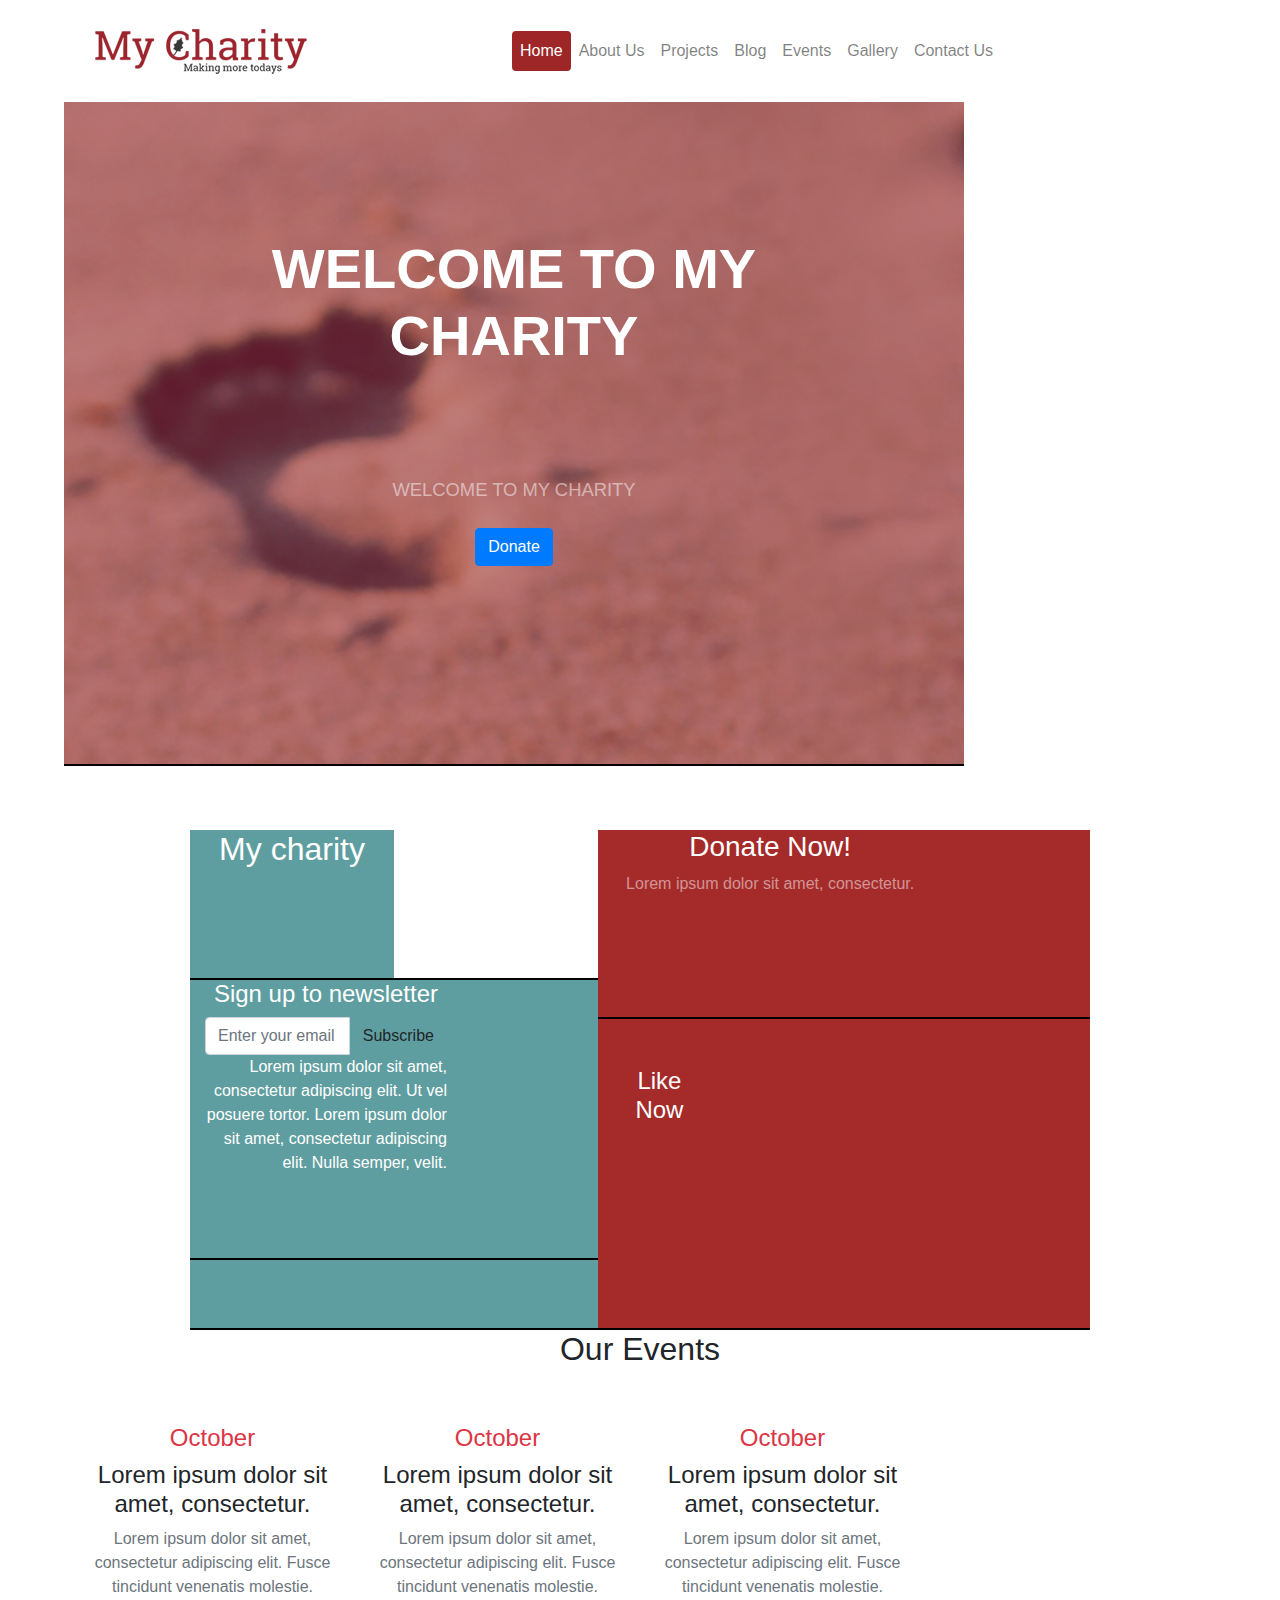
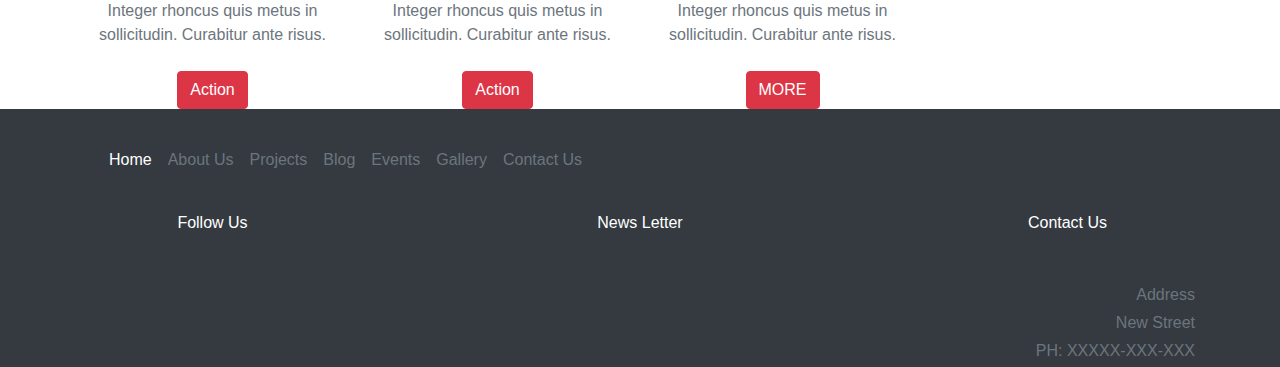
==== index.html @ cbb87736 "Se ajustan diseños en el index." ====
<!DOCTYPE html>
<html lang="en">

    <head>
        <meta charset="UTF-8">
        <meta name="viewport" content="width=device-width, initial-scale=1.0">
        <meta http-equiv="X-UA-Compatible" content="ie=edge">
        <meta http-equiv="X-UA-Compatible" content="IE=7">
        <meta name="description" content="This a Index page for the web and differtents devices">
        <meta name="author" content="Leonardo Fabián Hernández Peña">

        <title>My Charity</title>

        <!-- Google Fonts -->
        <link href="https://fonts.googleapis.com/css?family=Merriweather+Sans:400,700" rel="stylesheet">
        <link href='https://fonts.googleapis.com/css?family=Merriweather:400,300,300italic,400italic,700,700italic'
            rel='stylesheet' type='text/css'>

        <!--Estilos CSS-->
        <link rel="stylesheet" href="./css/styles.css">

        <!--Llamado a paquetes de Bootstrap-->
        <link rel="stylesheet" href="./css/bootstrap.css">
        <link rel="stylesheet" href="./css/bootstrap.min.css">


    </head>

    <body id="page-top">

        <!-- Navegación-->
        <nav class="navbar navbar-expand-lg navbar-light fixed-top py-3" style="background-color: white;" id="mainNav">
            <div class="container">
                <a href="##" class="navbar-brand js-scroll-trigger">
                    <img src="Images_web/logotipo.png" class="d-inline-block align-top">
                </a>
                <button class="navbar-toggler navbar-toggler-right" type="button" data-toggle="collapse"
                    data-target="#navbarResponsive" aria-controls="navbarResponsive" aria-expanded="false"
                    aria-label="Toggle navigation">
                    <span class="navbar-toggler-icon"></span>
                </button>
                <div class="collapse navbar-collapse" id="navbarResponsive">
                    <ul class="navbar-nav nav nav-pills mx-auto ">
                        <li class="nav-item pill-1">
                            <a href="##" class="nav-link js-scroll-trigger" data-toggle="tab">Home</a>
                        </li>
                        <li class="nav-item pill-2">
                            <a href="#Aboutus" class="nav-link js-scroll-trigger" data-toggle="tab">About Us</a>
                        </li>
                        <li class="nav-item pill-3">
                            <a href="" class="nav-link js-scroll-trigger" data-toggle="tab">Projects</a>
                        </li>
                        <li class="nav-item pill-4">
                            <a href="#Blog" class="nav-link js-scroll-trigger" data-toggle="tab">Blog</a>
                        </li>
                        <li class="nav-item pill-5">
                            <a href="#Events" class="nav-link js-scroll-trigger" data-toggle="tab">Events</a>
                        </li>
                        <li class="nav-item pill-6">
                            <a href="#Gallery" class="nav-link js-scroll-trigger" data-toggle="tab">Gallery</a>
                        </li>
                        <li class="nav-item pill-7">
                            <a href="#ContactUs" class="nav-link js-scroll-trigger" data-toggle="tab">Contact Us</a>
                        </li>
                    </ul>
                </div>
            </div>
        </nav>

        <!--Header de Bienvenida-->
        <header class="masthead content" style=" background-image: url(./Images_web/Foto_1.png); background-size: cover;">
            <div class="container h-100">
                <div class="row h-100 align-items-center justify-content-center text-center cont row-cont">
                    <div class="col-lg-10 ">
                        <h1 class="text-uppercase text-white font-weight-bold">Welcome to My Charity</h1>
                    </div>
                    <div class="col-lg-8 align-self-baseline">
                        <p class="text-white-50 mb-4 display-5">WELCOME TO MY CHARITY</p>
                        <a href="#services" class="btn btn-primary btn-xl js-scroll-trigger">Donate</a>
                    </div>
                </div>
            </div>
        </header>
        <!--Flex section-->
        <div class="content">
            <div class="content-left">
                <div class="cont row-cont">
                    <div class="text">
                        <h2 class="text-white mt-0">My charity</h2>
                    </div>
                    <div class="text justify-content-center text-center" style="background-color: white;">
                        <h3 class="text-white mt-0">
                            </h2>
                            <p class="text-white-50 mb-4">Lorem ipsum dolor sit amet, consectetur.</p>
                    </div>
                </div>
                <div class="cont">
                    <div class="col-lg-8 col-md-9 text-center">
                        <h3 class="text-white h4 mb-2">Sign up to newsletter</h2>
                            <div class="input-group">
                                <input type="email" class="form-control" placeholder="Enter your email">
                                <span class="input-group-btn">
                                    <button class="btn" type="submit">Subscribe</button>
                                </span>
                            </div>
                            <p class="text-right text-white">Lorem ipsum dolor sit amet, consectetur adipiscing elit. Ut
                                vel posuere tortor. Lorem ipsum dolor sit amet, consectetur adipiscing elit. Nulla
                                semper, velit.</p>
                    </div>
                </div>
                <div class="cont">

                </div>
            </div>
            <div class="content-right">
                <div class="cont">
                    <div class="text justify-content-center text-center">
                        <h3 class="text-white mt-0">Donate Now!</h2>
                            <p class="text-white-50 mb-4">Lorem ipsum dolor sit amet, consectetur.</p>
                    </div>
                </div>
                <div class="cont cont-2">
                    <div class="col-lg-3 col-md-6 text-center">
                        <div class="mt-5">
                            <h3 class="text-white h4 mb-2">Like Now</h3>
                        </div>
                    </div>
                </div>
            </div>
        </div>

        <!--Our Events-->
        <section class="page-section" id="events">
            <div class="container">
                <h2 class="text-center mt-0">Our Events</h2>
                <div class="row">
                    <div class="col-lg-3 col-md-6 text-center">
                        <div class="mt-5">

                            <h4 class="text-danger">October</h4>

                            <h5 class="h4 mb-2">Lorem ipsum dolor sit amet, consectetur.</h4>
                                <p class="text-muted mb-0">Lorem ipsum dolor sit amet, consectetur adipiscing elit.
                                    Fusce
                                    tincidunt venenatis molestie. Integer rhoncus quis metus in sollicitudin. Curabitur
                                    ante
                                    risus.</p>
                                <br>
                                <button type="button" class="btn btn-danger">Action</button>
                        </div>
                    </div>
                    <div class="col-lg-3 col-md-6 text center">
                        <div class="mt-5">

                            <h4 class="text-danger">October</h4>

                            <h5 class="h4 mb-2">Lorem ipsum dolor sit amet, consectetur.</h4>
                                <p class="text-muted mb-0">Lorem ipsum dolor sit amet, consectetur adipiscing elit.
                                    Fusce
                                    tincidunt venenatis molestie. Integer rhoncus quis metus in sollicitudin. Curabitur
                                    ante
                                    risus.</p>
                                <br>
                                <button type="button" class="btn btn-danger">Action</button>
                        </div>
                    </div>
                    <div class="col-lg-3 col-md-6 text center">
                        <div class="mt-5">

                            <h4 class="text-danger">October</h4>

                            <h5 class="h4 mb-2">Lorem ipsum dolor sit amet, consectetur.</h4>
                                <p class="text-muted mb-0">Lorem ipsum dolor sit amet, consectetur adipiscing elit.
                                    Fusce
                                    tincidunt venenatis molestie. Integer rhoncus quis metus in sollicitudin. Curabitur
                                    ante
                                    risus.</p>
                                <br>

                                <button type="button" class="btn btn-danger">MORE</button>
                        </div>
                    </div>
                </div>
        </section>

        <!--Footer section-->
        <footer class="bg-dark">
            <div class="container">
                <nav class="navbar navbar-expand-lg navbar-light py-3">
                    <ul class="navbar-nav">
                        <li class="nav-item">
                            <a href="#" class="nav-link text-center text-white">Home</a>
                        </li>
                        <li class="nav-item">
                            <a href="#" class="nav-link text-center text-muted">About Us</a>
                        </li>
                        <li class="nav-item">
                            <a href="#" class="nav-link text-muted">Projects</a>
                        </li>
                        <li class="nav-item">
                            <a href="#" class="nav-link text-muted">Blog</a>
                        </li>
                        <li class="nav-item">
                            <a href="#" class="nav-link text-muted">Events</a>
                        </li>
                        <li class="nav-item">
                            <a href="#" class="nav-link text-muted">Gallery</a>
                        </li>
                        <li class="nav-item">
                            <a href="#" class="nav-link text-muted">Contact Us</a>
                        </li>
                    </ul>
                    <hr class="divider my-4">
                </nav>
                <div class="row">
                    <div class="col-sm-3">
                        <div class="text-center text-white">Follow Us</div>

                    </div>
                    <div class="col-sm-6">
                        <div class="text-center text-white">News Letter</div>
                    </div>
                    <div class="col-sm-3">
                        <div class="text-center text-white text-right mb-5">Contact Us</div>
                        <p class="text-right text-muted mb-1">Address</p>
                        <p class="text-right text-muted mb-1">New Street</p>
                        <p class="text-right text-muted mb-1">PH: XXXXX-XXX-XXX</p>
                    </div>
                </div>
            </div>
        </footer>

        <!--Dependencias de Bootstrap en JavaScript-->
        <script src="/js/bootstrap.min.js"></script>
        <script src="/js/bootstrap.js"></script>
        <!--LLamado al Jquery-->
        <script src="/jquery/jquery-3.4.1.min.js"></script>
    </body>
</html>
---- css/styles.css ----
/* Estilos generales */
*{
    margin: 0px;
    padding: 0px;
}
/* Limpiando la pagina */
.clearfix{
    float:none;
    clear: both;
}



body {
    margin: 0;
    font-family: -apple-system, BlinkMacSystemFont, 'Segoe UI', Roboto, Oxygen, Ubuntu, Cantarell, 'Open Sans', 'Helvetica Neue', sans-serif;
    font-size: 1rem;
    font-weight: 400;
    line-height: 1.5;
    color: aliceblue;
}

/* Dar estilos al nav-bar */

.container {
    min-height: 60px;
}

ul .navbar-nav{
    padding: 0px auto;
}


.navbar-brand{
    padding: 0 10px;
}

.navbar-nav {
    padding: 15px;
    margin-right: 15px;
}

.nav-pills .pill-1 .nav-link:not(.active) {
    background-color: rgba(148, 14, 14, 0.9);
    color: white;
}

/* Estilos al Header de bienvenida */
header.masthead {
    margin: 5%;
    padding-top: 10rem;
    padding-bottom: calc(10rem - 72px);
    background: -webkit-gradient(linear, left top, left bottom, from(rgba(92, 77, 66, 0.8)), to(rgba(92, 77, 66, 0.8))), url("../Images_web/Foto_1.png");
    background: linear-gradient(to bottom, rgba(92, 77, 66, 0.8) 0%, rgba(92, 77, 66, 0.8) 100%), url("../Images_web/Foto_1.png");
    background-position: center;
    background-repeat: no-repeat;
    background-attachment: scroll;
    background-size: cover;
}

header .masthead h1 {
    font-size: 2.25rem;
}

@media (min-width: 992px) {
    header.masthead {
        height: 78vh;
        min-height: 30rem;
        padding-top: 72px;
        padding-bottom: 0;
    }

    header.masthead p {
        font-size: 1.15rem;
    }

    header.masthead h1 {
        font-size: 3rem;
    }
}

@media (min-width: 1200px) {
    header.masthead h1 {
        font-size: 3.5rem;
    }
}



.content {
    display: flex;
    flex-direction: row;
    height: 500px;
    width: 900px;
    margin: 0 auto;
}

.content-left {
    flex-grow: 2;
    background-color: cadetblue;
    display: flex;
    flex-direction: column;
    flex-basis: 0;
}

.content-right {
    flex-grow: 1;
    background-color: brown;
    display: flex;
    flex-direction: column;
}

.cont {
    border-bottom: 2px solid #000;
    flex-grow: 1;
}

.cont-2 {
    flex-grow: 2;
}

.row-cont {
    display: flex;
    flex-direction: row;
}

.text {
    width: 70%;
    /* background-color: rgba(255, 255, 255, .6); */
    text-align: center;
}
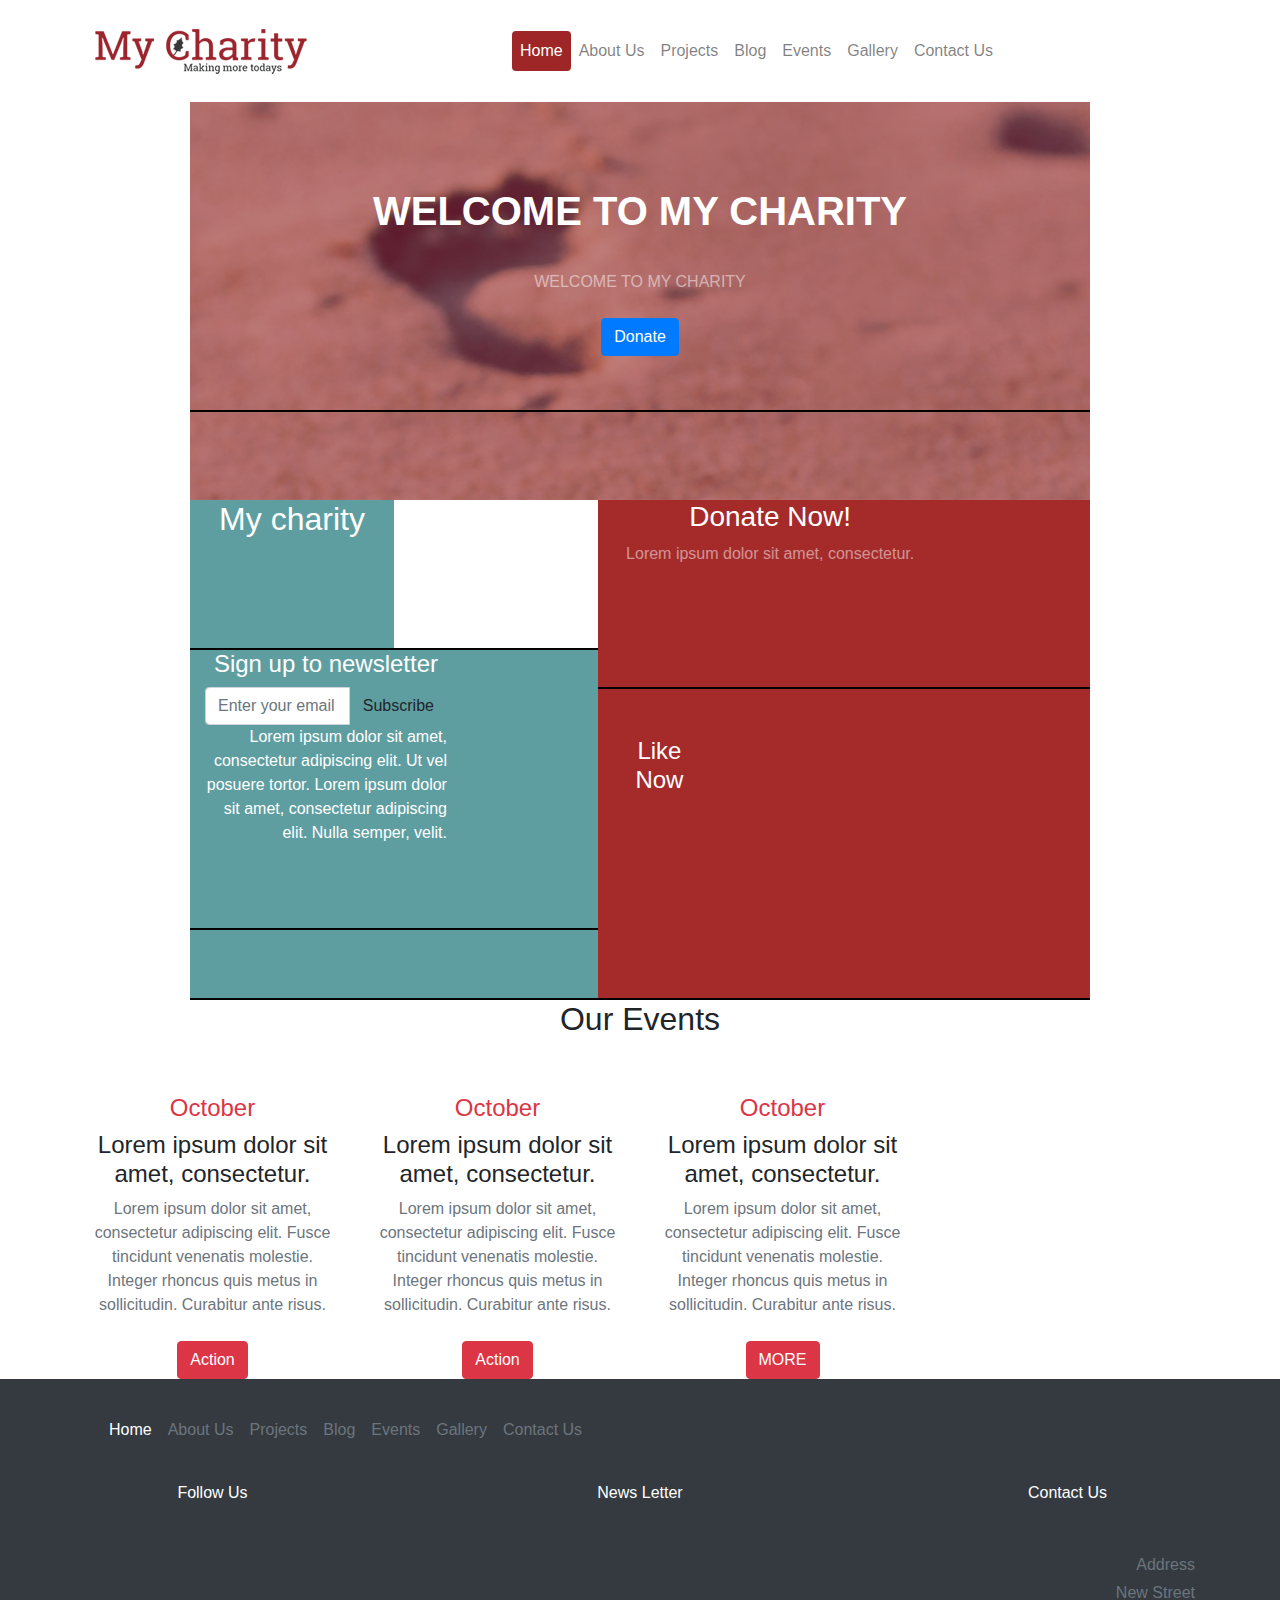
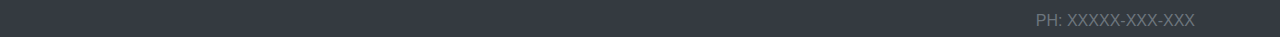
==== commit 815bdab2: "Se corrijen llamados a librerias" ====
--- a/index.html
+++ b/index.html
@@ -231,9 +231,9 @@
         </footer>
 
         <!--Dependencias de Bootstrap en JavaScript-->
-        <script src="/js/bootstrap.min.js"></script>
-        <script src="/js/bootstrap.js"></script>
+        <script src="./js/bootstrap.js"></script>
+        <script src="./js/bootstrap.min.js"></script>
         <!--LLamado al Jquery-->
-        <script src="/jquery/jquery-3.4.1.min.js"></script>
+        <script src="./jquery/jquery-3.4.1.min.js"></script>
     </body>
 </html>--- a/css/styles.css
+++ b/css/styles.css
@@ -47,7 +47,7 @@
 
 /* Estilos al Header de bienvenida */
 header.masthead {
-    margin: 5%;
+
     padding-top: 10rem;
     padding-bottom: calc(10rem - 72px);
     background: -webkit-gradient(linear, left top, left bottom, from(rgba(92, 77, 66, 0.8)), to(rgba(92, 77, 66, 0.8))), url("../Images_web/Foto_1.png");
@@ -62,30 +62,9 @@
     font-size: 2.25rem;
 }
 
-@media (min-width: 992px) {
-    header.masthead {
-        height: 78vh;
-        min-height: 30rem;
-        padding-top: 72px;
-        padding-bottom: 0;
-    }
-
-    header.masthead p {
-        font-size: 1.15rem;
-    }
-
-    header.masthead h1 {
-        font-size: 3rem;
-    }
-}
-
-@media (min-width: 1200px) {
-    header.masthead h1 {
-        font-size: 3.5rem;
-    }
-}
 
 
+/* Estilos de Grilla */
 
 .content {
     display: flex;
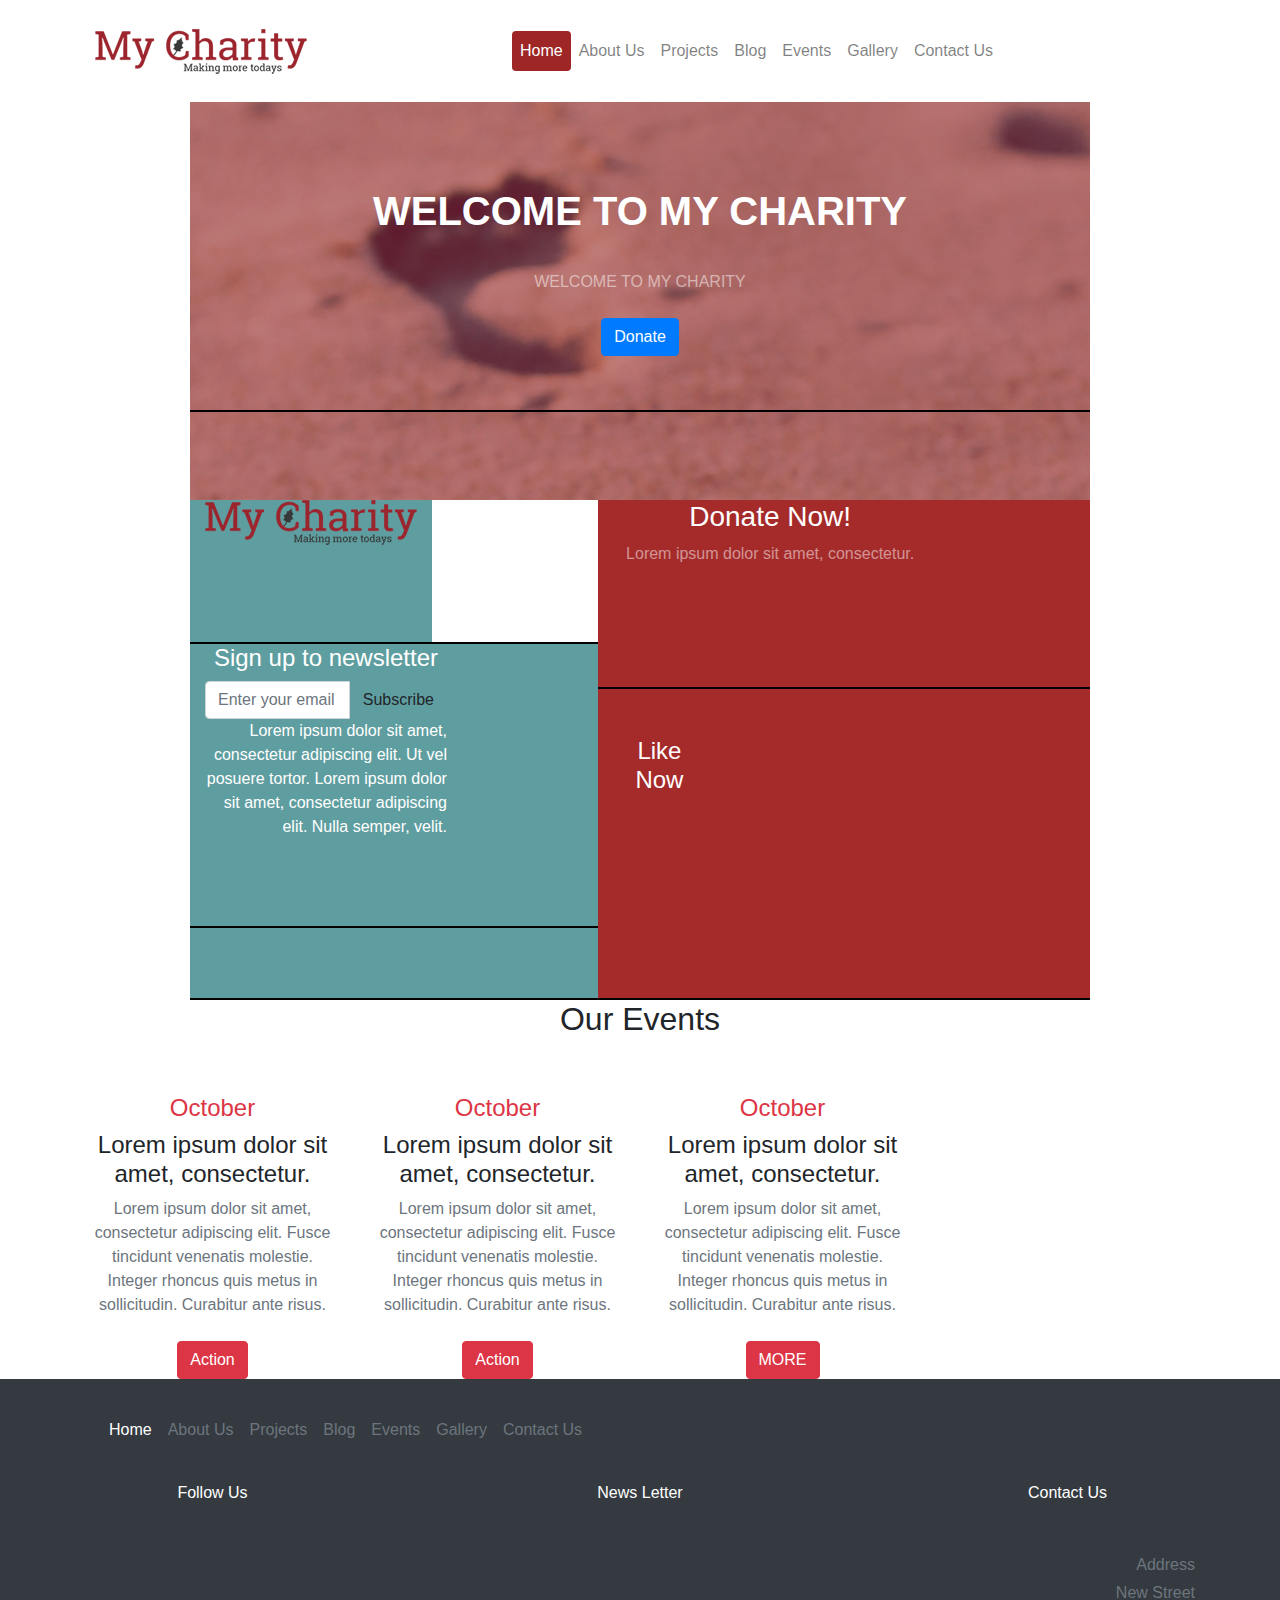
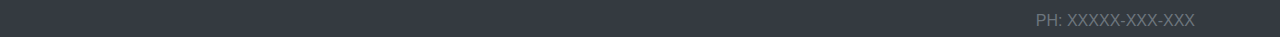
==== commit 84134339: "Se realizan modificaciones" ====
--- a/index.html
+++ b/index.html
@@ -10,6 +10,10 @@
         <meta name="author" content="Leonardo Fabián Hernández Peña">
 
         <title>My Charity</title>
+
+         <!--LLamado al Jquery-->
+         <script src="./jquery/jquery-3.4.1.js"></script>
+         <script src="./jquery/jquery-3.4.1.min.js"></script>
 
         <!-- Google Fonts -->
         <link href="https://fonts.googleapis.com/css?family=Merriweather+Sans:400,700" rel="stylesheet">
@@ -86,10 +90,11 @@
             <div class="content-left">
                 <div class="cont row-cont">
                     <div class="text">
-                        <h2 class="text-white mt-0">My charity</h2>
+                        <a href="##" class="col-lg-3 col-md-6"><img src="Images_web/logotipo.png"
+                                class="d-inline-block align-top"></a>
                     </div>
                     <div class="text justify-content-center text-center" style="background-color: white;">
-                        <h3 class="text-white mt-0">
+                       
                             </h2>
                             <p class="text-white-50 mb-4">Lorem ipsum dolor sit amet, consectetur.</p>
                     </div>
@@ -233,7 +238,6 @@
         <!--Dependencias de Bootstrap en JavaScript-->
         <script src="./js/bootstrap.js"></script>
         <script src="./js/bootstrap.min.js"></script>
-        <!--LLamado al Jquery-->
-        <script src="./jquery/jquery-3.4.1.min.js"></script>
+       
     </body>
 </html>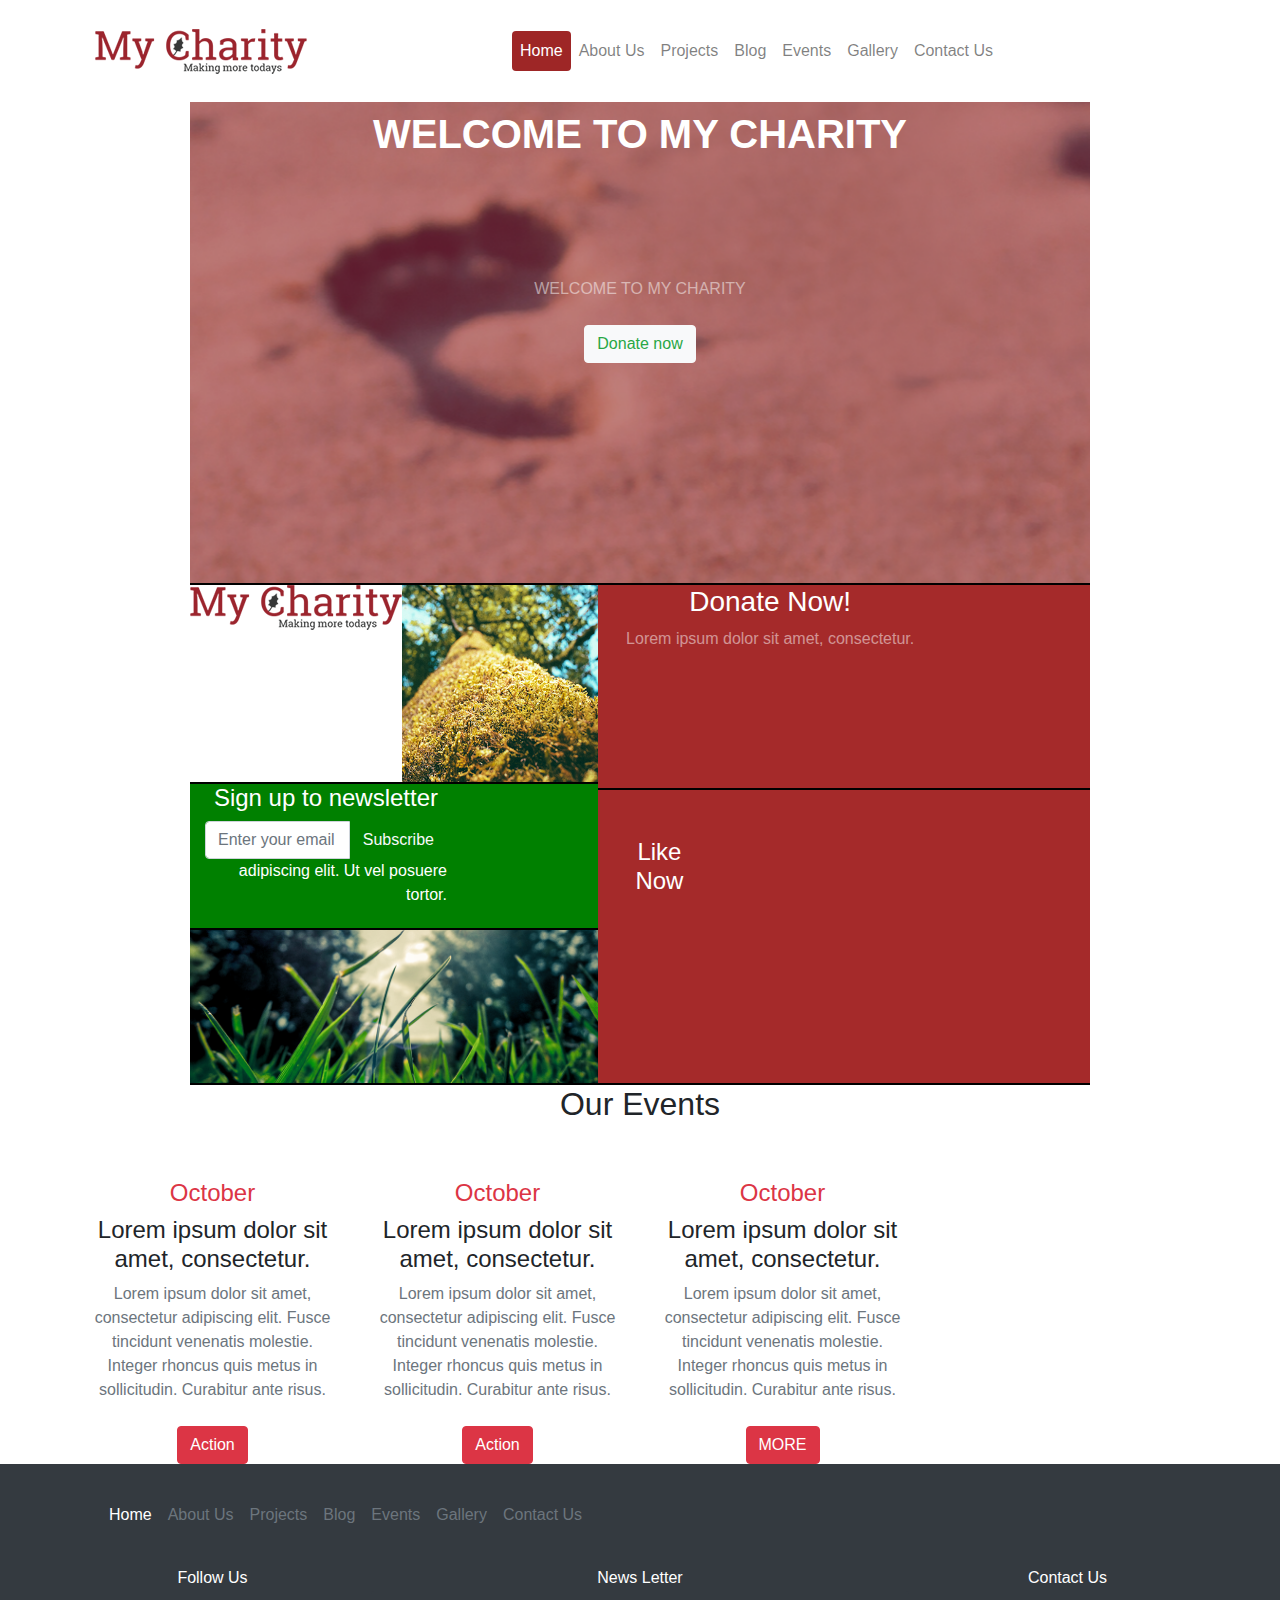
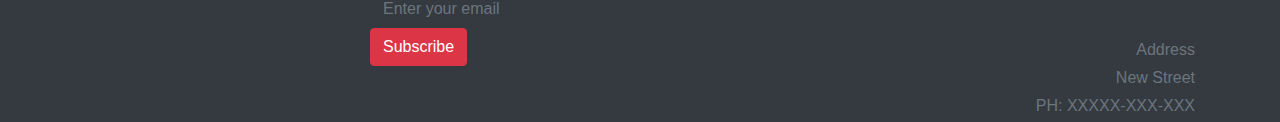
==== commit a18a6217: "Se realiza una página web responsive" ====
--- a/index.html
+++ b/index.html
@@ -11,9 +11,9 @@
 
         <title>My Charity</title>
 
-         <!--LLamado al Jquery-->
-         <script src="./jquery/jquery-3.4.1.js"></script>
-         <script src="./jquery/jquery-3.4.1.min.js"></script>
+        <!--LLamado al Jquery-->
+        <script src="./jquery/jquery-3.4.1.js"></script>
+        <script src="./jquery/jquery-3.4.1.min.js"></script>
 
         <!-- Google Fonts -->
         <link href="https://fonts.googleapis.com/css?family=Merriweather+Sans:400,700" rel="stylesheet">
@@ -72,7 +72,8 @@
         </nav>
 
         <!--Header de Bienvenida-->
-        <header class="masthead content" style=" background-image: url(./Images_web/Foto_1.png); background-size: cover;">
+        <header class="masthead content" style="background-image: url(./Images_web/Foto_1.png);
+    background-size: cover;">
             <div class="container h-100">
                 <div class="row h-100 align-items-center justify-content-center text-center cont row-cont">
                     <div class="col-lg-10 ">
@@ -80,7 +81,7 @@
                     </div>
                     <div class="col-lg-8 align-self-baseline">
                         <p class="text-white-50 mb-4 display-5">WELCOME TO MY CHARITY</p>
-                        <a href="#services" class="btn btn-primary btn-xl js-scroll-trigger">Donate</a>
+                        <a href="#services" class="btn btn-light btn-xl js-scroll-trigger text-success">Donate now</a>
                     </div>
                 </div>
             </div>
@@ -89,32 +90,28 @@
         <div class="content">
             <div class="content-left">
                 <div class="cont row-cont">
-                    <div class="text">
-                        <a href="##" class="col-lg-3 col-md-6"><img src="Images_web/logotipo.png"
-                                class="d-inline-block align-top"></a>
+                    <div class="text" style="background: white">
+                       <img src="./Images_web/logotipo.png" alt="">
                     </div>
                     <div class="text justify-content-center text-center" style="background-color: white;">
-                       
+                       <img src="./Images_web/Foto_2.png" height="100%" width="100%" alt="Foto 2">
                             </h2>
-                            <p class="text-white-50 mb-4">Lorem ipsum dolor sit amet, consectetur.</p>
                     </div>
                 </div>
                 <div class="cont">
-                    <div class="col-lg-8 col-md-9 text-center">
+                    <div class="col-lg-8 col-md-9 text-center" style="background: green">
                         <h3 class="text-white h4 mb-2">Sign up to newsletter</h2>
                             <div class="input-group">
                                 <input type="email" class="form-control" placeholder="Enter your email">
                                 <span class="input-group-btn">
-                                    <button class="btn" type="submit">Subscribe</button>
+                                    <button class="btn text-light" type="submit">Subscribe</button>
                                 </span>
+                                <p class="text-right text-white">adipiscing elit. Ut vel posuere tortor.</p>
                             </div>
-                            <p class="text-right text-white">Lorem ipsum dolor sit amet, consectetur adipiscing elit. Ut
-                                vel posuere tortor. Lorem ipsum dolor sit amet, consectetur adipiscing elit. Nulla
-                                semper, velit.</p>
                     </div>
                 </div>
                 <div class="cont">
-
+                    <img src="./Images_web/Foto_4.png" style="height: 100%; width: 100%"  alt="" srcset="">
                 </div>
             </div>
             <div class="content-right">
@@ -127,7 +124,11 @@
                 <div class="cont cont-2">
                     <div class="col-lg-3 col-md-6 text-center">
                         <div class="mt-5">
-                            <h3 class="text-white h4 mb-2">Like Now</h3>
+                            <div class="mt-6">  
+                                 <h3 class="text-white h4 mb-2" style="height: 10px; width:10pxs">Like Now</h3>
+                            </div>
+                            
+                           
                         </div>
                     </div>
                 </div>
@@ -224,6 +225,10 @@
                     </div>
                     <div class="col-sm-6">
                         <div class="text-center text-white">News Letter</div>
+                         <input type="email" class="form-control btn-dark" placeholder="Enter your email">
+                         <span class="input-group-btn">
+                             <button class="btn btn-danger" type="submit">Subscribe</button>
+                         </span>
                     </div>
                     <div class="col-sm-3">
                         <div class="text-center text-white text-right mb-5">Contact Us</div>
@@ -235,9 +240,8 @@
             </div>
         </footer>
 
-        <!--Dependencias de Bootstrap en JavaScript-->
-        <script src="./js/bootstrap.js"></script>
-        <script src="./js/bootstrap.min.js"></script>
-       
+        
+
     </body>
+
 </html>--- a/css/styles.css
+++ b/css/styles.css
@@ -8,8 +8,6 @@
     float:none;
     clear: both;
 }
-
-
 
 body {
     margin: 0;
@@ -30,7 +28,6 @@
     padding: 0px auto;
 }
 
-
 .navbar-brand{
     padding: 0 10px;
 }
@@ -44,28 +41,26 @@
     background-color: rgba(148, 14, 14, 0.9);
     color: white;
 }
-
+ 
+.col-lg-8 a .btn-primary {
+    color: #fff;
+    background-color: white;
+    border-color: white;
+}
 /* Estilos al Header de bienvenida */
 header.masthead {
-
-    padding-top: 10rem;
-    padding-bottom: calc(10rem - 72px);
-    background: -webkit-gradient(linear, left top, left bottom, from(rgba(92, 77, 66, 0.8)), to(rgba(92, 77, 66, 0.8))), url("../Images_web/Foto_1.png");
-    background: linear-gradient(to bottom, rgba(92, 77, 66, 0.8) 0%, rgba(92, 77, 66, 0.8) 100%), url("../Images_web/Foto_1.png");
-    background-position: center;
-    background-repeat: no-repeat;
-    background-attachment: scroll;
-    background-size: cover;
+     height: 65vh;
+     min-height: 300px;
+     background: no-repeat center scroll;
+     background-size: 450px;
+     background-color: black;
 }
 
 header .masthead h1 {
     font-size: 2.25rem;
 }
 
-
-
-/* Estilos de Grilla */
-
+/* estilos de grilla */
 .content {
     display: flex;
     flex-direction: row;
@@ -76,7 +71,7 @@
 
 .content-left {
     flex-grow: 2;
-    background-color: cadetblue;
+    background-color: green;
     display: flex;
     flex-direction: column;
     flex-basis: 0;
@@ -105,6 +100,5 @@
 
 .text {
     width: 70%;
-    /* background-color: rgba(255, 255, 255, .6); */
     text-align: center;
 }
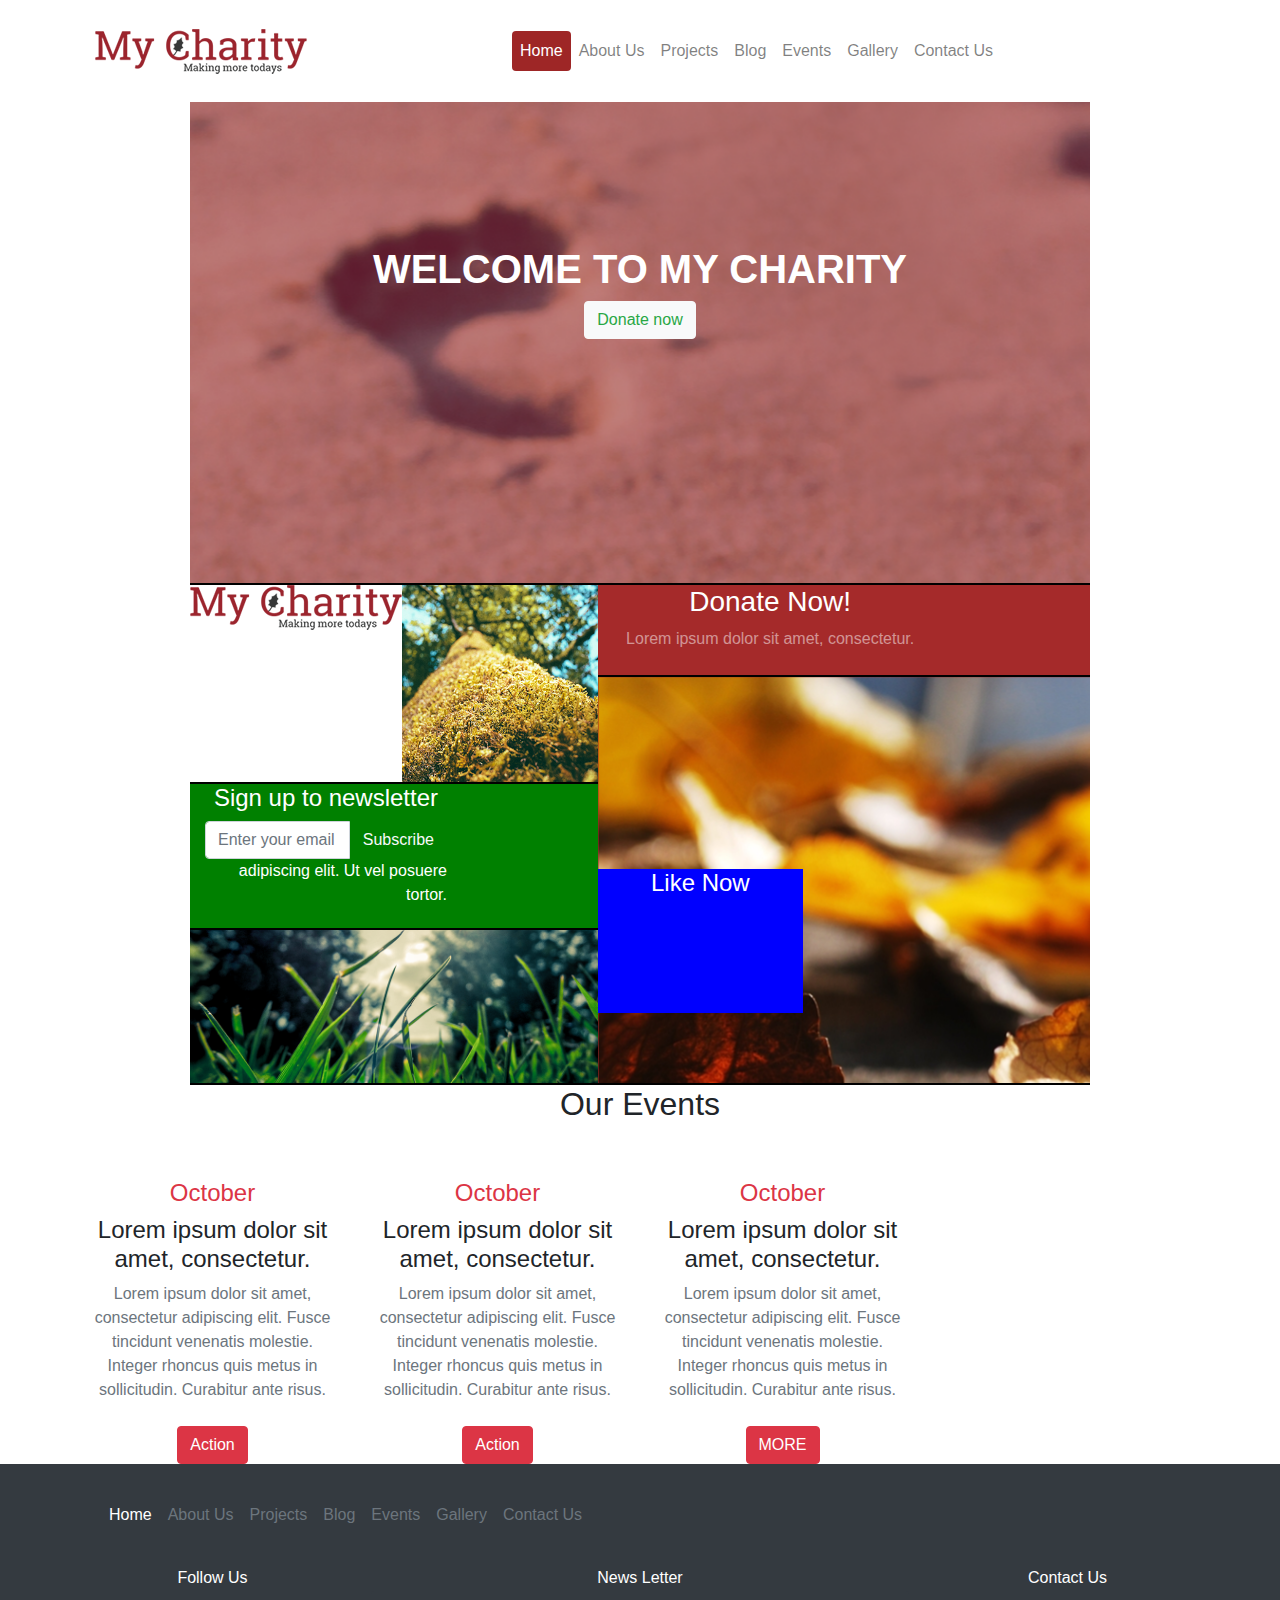
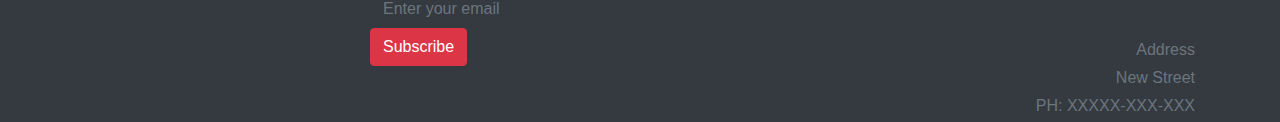
==== commit 7fe3bf80: "Se corrijen estilos y se anexan detalles de maquetación" ====
--- a/index.html
+++ b/index.html
@@ -77,10 +77,10 @@
             <div class="container h-100">
                 <div class="row h-100 align-items-center justify-content-center text-center cont row-cont">
                     <div class="col-lg-10 ">
+                        
+                    </div>
+                    <div class="col-lg-8 align-self-baseline">
                         <h1 class="text-uppercase text-white font-weight-bold">Welcome to My Charity</h1>
-                    </div>
-                    <div class="col-lg-8 align-self-baseline">
-                        <p class="text-white-50 mb-4 display-5">WELCOME TO MY CHARITY</p>
                         <a href="#services" class="btn btn-light btn-xl js-scroll-trigger text-success">Donate now</a>
                     </div>
                 </div>
@@ -91,11 +91,11 @@
             <div class="content-left">
                 <div class="cont row-cont">
                     <div class="text" style="background: white">
-                       <img src="./Images_web/logotipo.png" alt="">
+                        <img src="./Images_web/logotipo.png" alt="">
                     </div>
                     <div class="text justify-content-center text-center" style="background-color: white;">
-                       <img src="./Images_web/Foto_2.png" height="100%" width="100%" alt="Foto 2">
-                            </h2>
+                        <img src="Images_web/Foto_2.png" height="100%" width="100%" alt="Foto 2">
+                        </h2>
                     </div>
                 </div>
                 <div class="cont">
@@ -111,7 +111,9 @@
                     </div>
                 </div>
                 <div class="cont">
-                    <img src="./Images_web/Foto_4.png" style="height: 100%; width: 100%"  alt="" srcset="">
+
+                    <img src="Images_web/Foto_4.png" style="height: 100%; width: 100%" alt="" srcset="">
+
                 </div>
             </div>
             <div class="content-right">
@@ -121,15 +123,14 @@
                             <p class="text-white-50 mb-4">Lorem ipsum dolor sit amet, consectetur.</p>
                     </div>
                 </div>
-                <div class="cont cont-2">
-                    <div class="col-lg-3 col-md-6 text-center">
-                        <div class="mt-5">
-                            <div class="mt-6">  
-                                 <h3 class="text-white h4 mb-2" style="height: 10px; width:10pxs">Like Now</h3>
-                            </div>
-                            
-                           
-                        </div>
+                <div class="cont cont-2"
+                    style="background-image: url(Images_web/Foto_3.png); height: 100%; width: 100%;">
+                    <div class="text justify-content-center">
+
+                        <h3 class="text-white h4 mb-2 text-center"
+                            style="position:absolute; background: blue; margin-top: 15%; height: 16%; width: 16%;">Like
+                            Now
+                        </h3>
                     </div>
                 </div>
             </div>
@@ -225,10 +226,10 @@
                     </div>
                     <div class="col-sm-6">
                         <div class="text-center text-white">News Letter</div>
-                         <input type="email" class="form-control btn-dark" placeholder="Enter your email">
-                         <span class="input-group-btn">
-                             <button class="btn btn-danger" type="submit">Subscribe</button>
-                         </span>
+                        <input type="email" class="form-control btn-dark" placeholder="Enter your email">
+                        <span class="input-group-btn">
+                            <button class="btn btn-danger" type="submit">Subscribe</button>
+                        </span>
                     </div>
                     <div class="col-sm-3">
                         <div class="text-center text-white text-right mb-5">Contact Us</div>
@@ -240,7 +241,7 @@
             </div>
         </footer>
 
-        
+
 
     </body>
 
--- a/css/styles.css
+++ b/css/styles.css
@@ -102,3 +102,11 @@
     width: 70%;
     text-align: center;
 }
+
+h3 .text-white .h4{
+   position:absolute;
+   background: blue;
+   margin-top: 15%;
+   height: 16%;
+   width: 16%;
+}
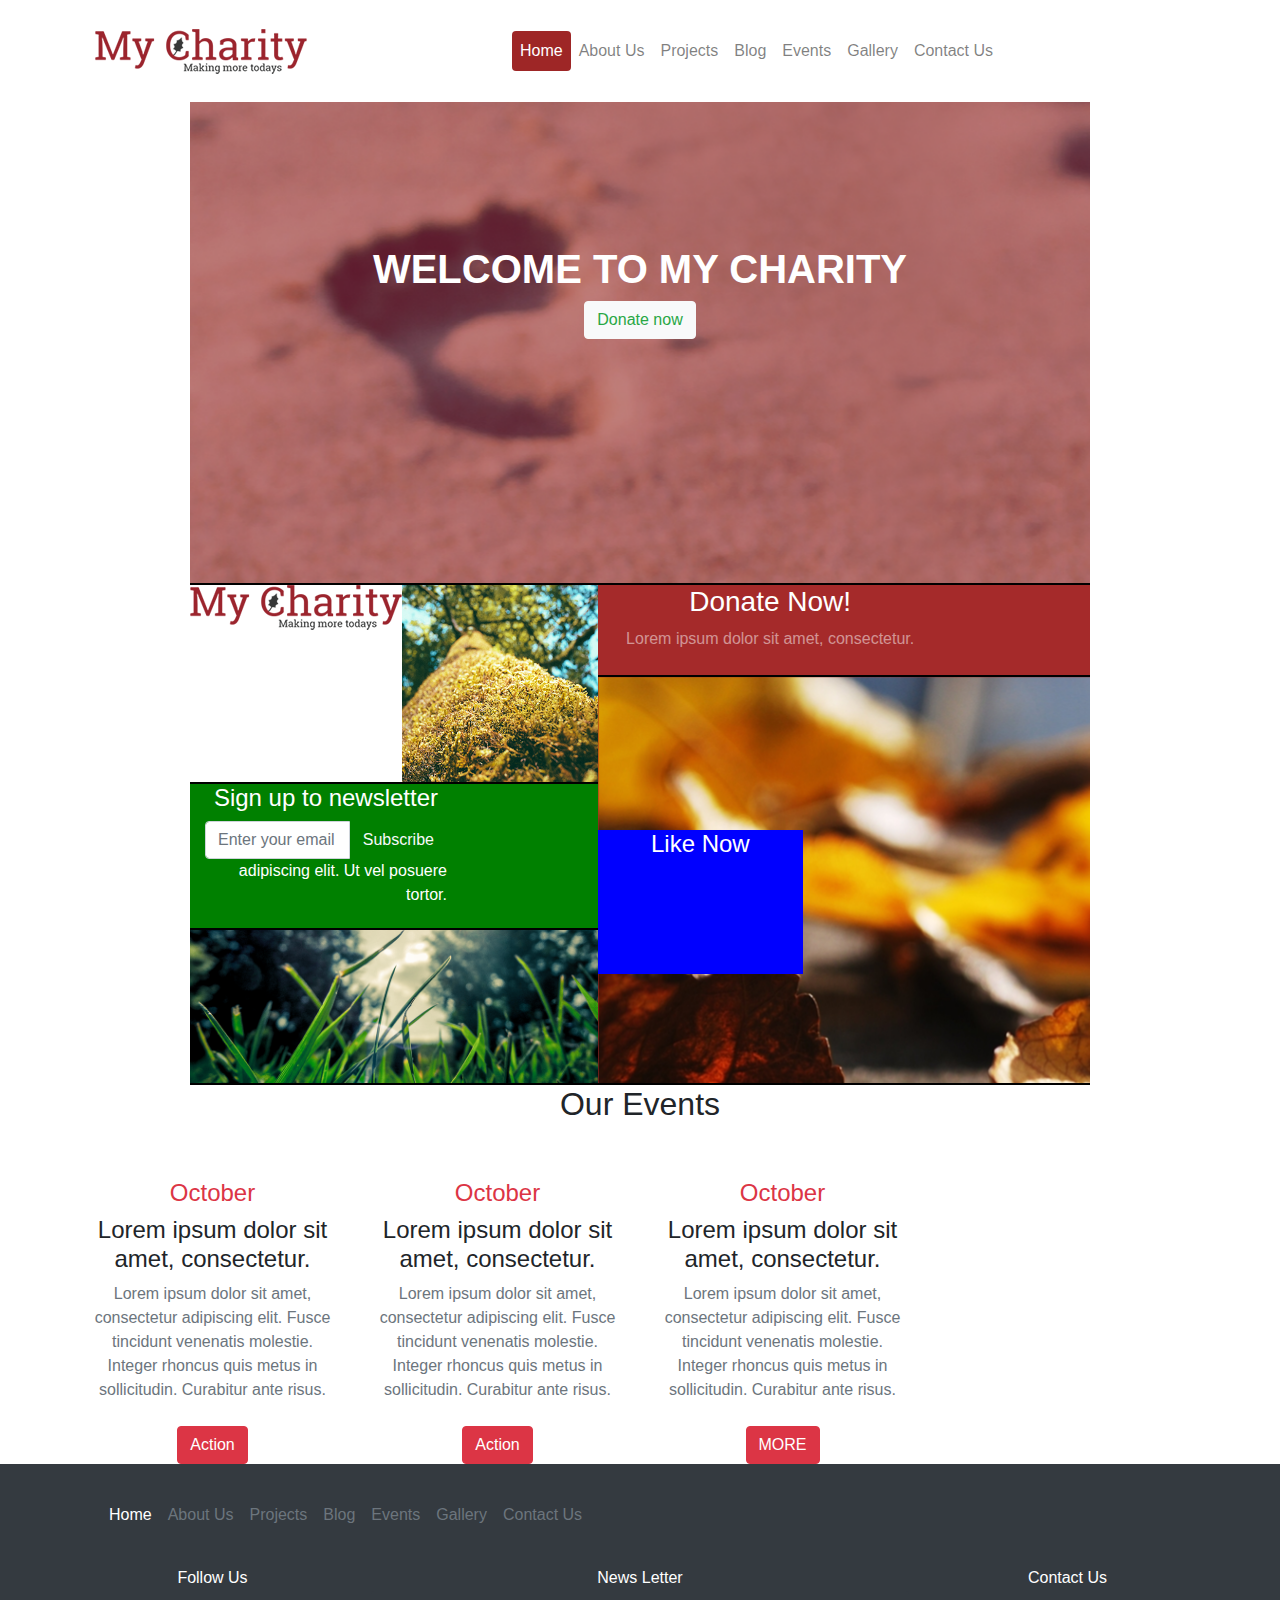
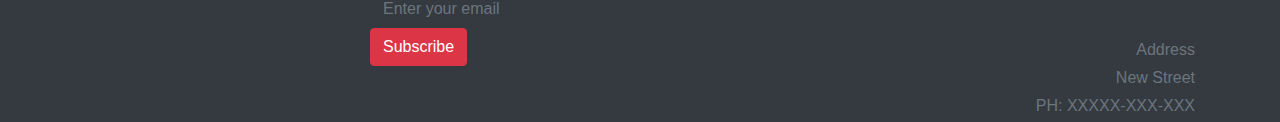
==== commit e7bee06d: "detalles responsive" ====
--- a/index.html
+++ b/index.html
@@ -128,7 +128,7 @@
                     <div class="text justify-content-center">
 
                         <h3 class="text-white h4 mb-2 text-center"
-                            style="position:absolute; background: blue; margin-top: 15%; height: 16%; width: 16%;">Like
+                            style="position:absolute; background: blue; margin-top: 12%; height: 16%; width: 16%;">Like
                             Now
                         </h3>
                     </div>
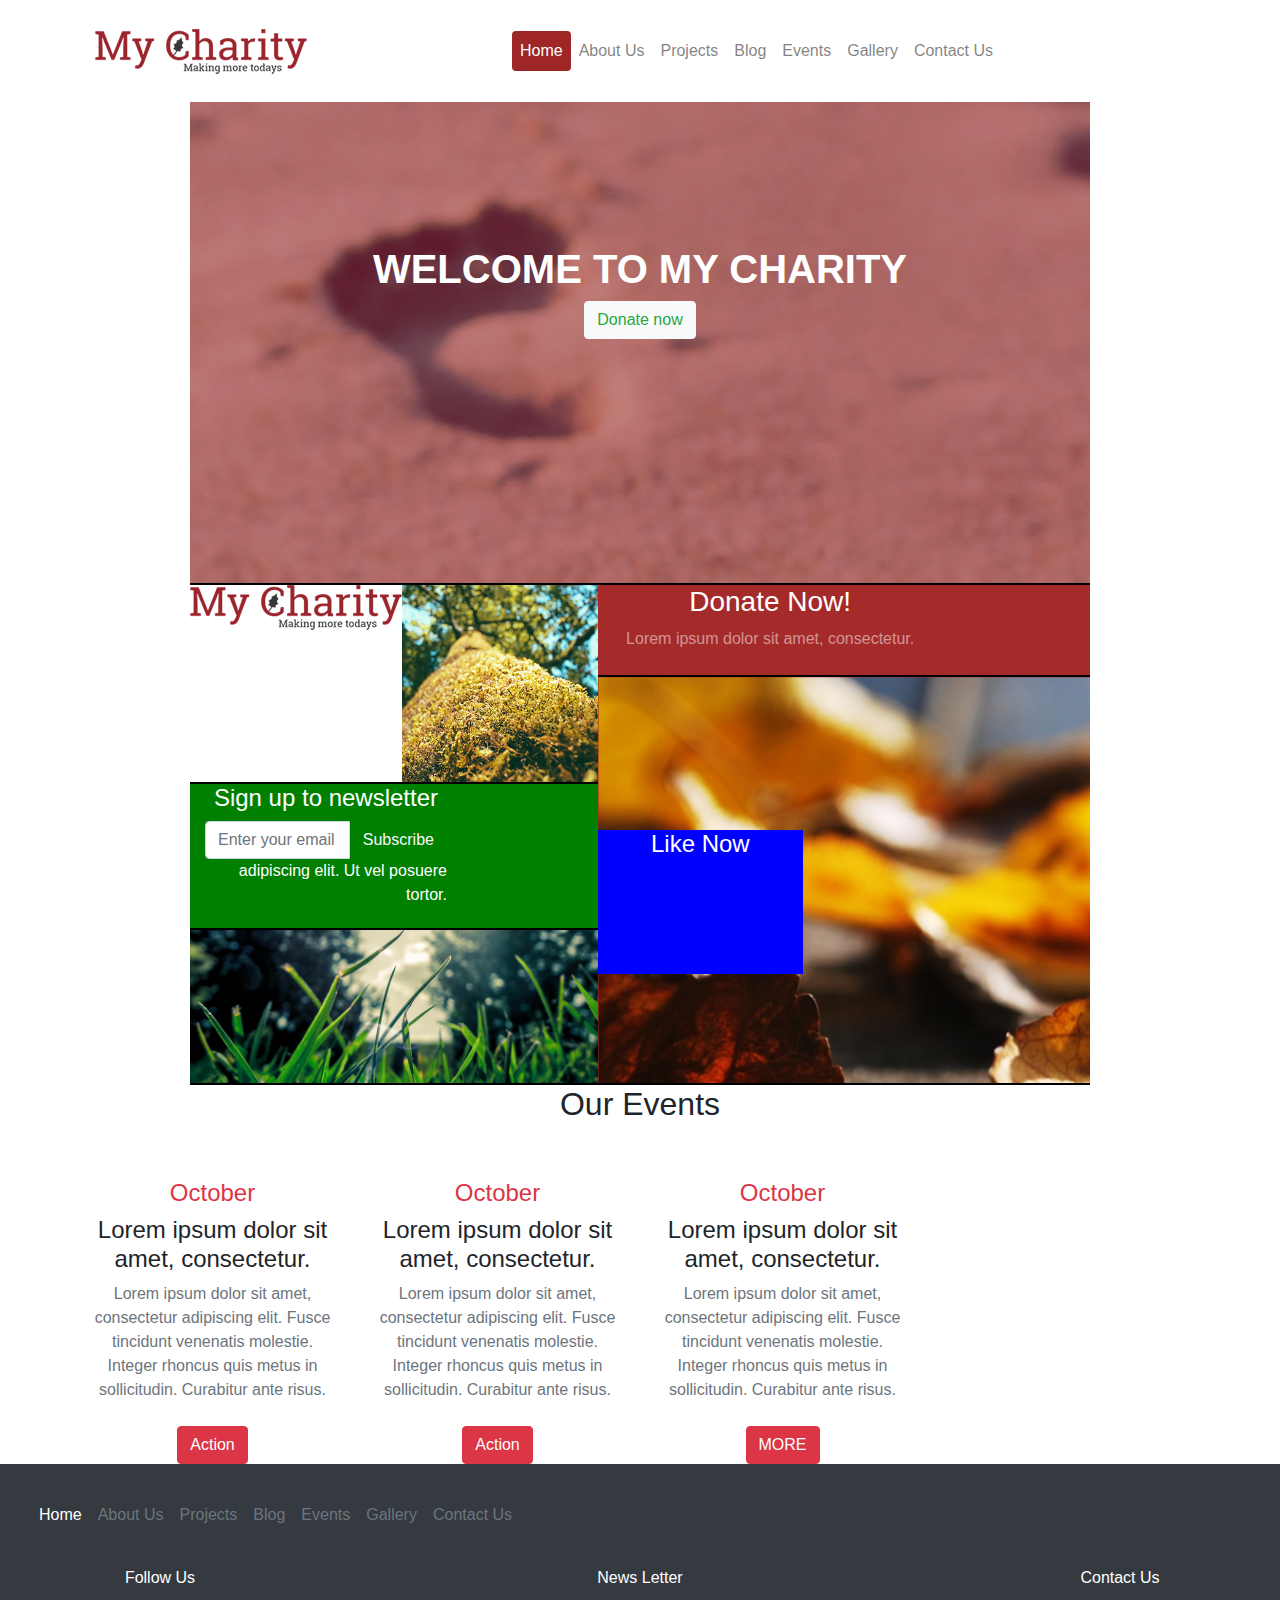
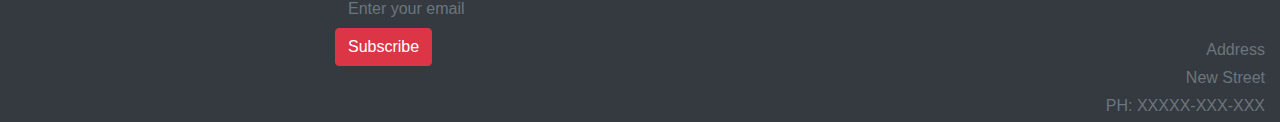
==== commit 431d433d: "se hacen algunos cambios" ====
--- a/index.html
+++ b/index.html
@@ -192,7 +192,7 @@
 
         <!--Footer section-->
         <footer class="bg-dark">
-            <div class="container">
+            <div class="container-fluid">
                 <nav class="navbar navbar-expand-lg navbar-light py-3">
                     <ul class="navbar-nav">
                         <li class="nav-item">
